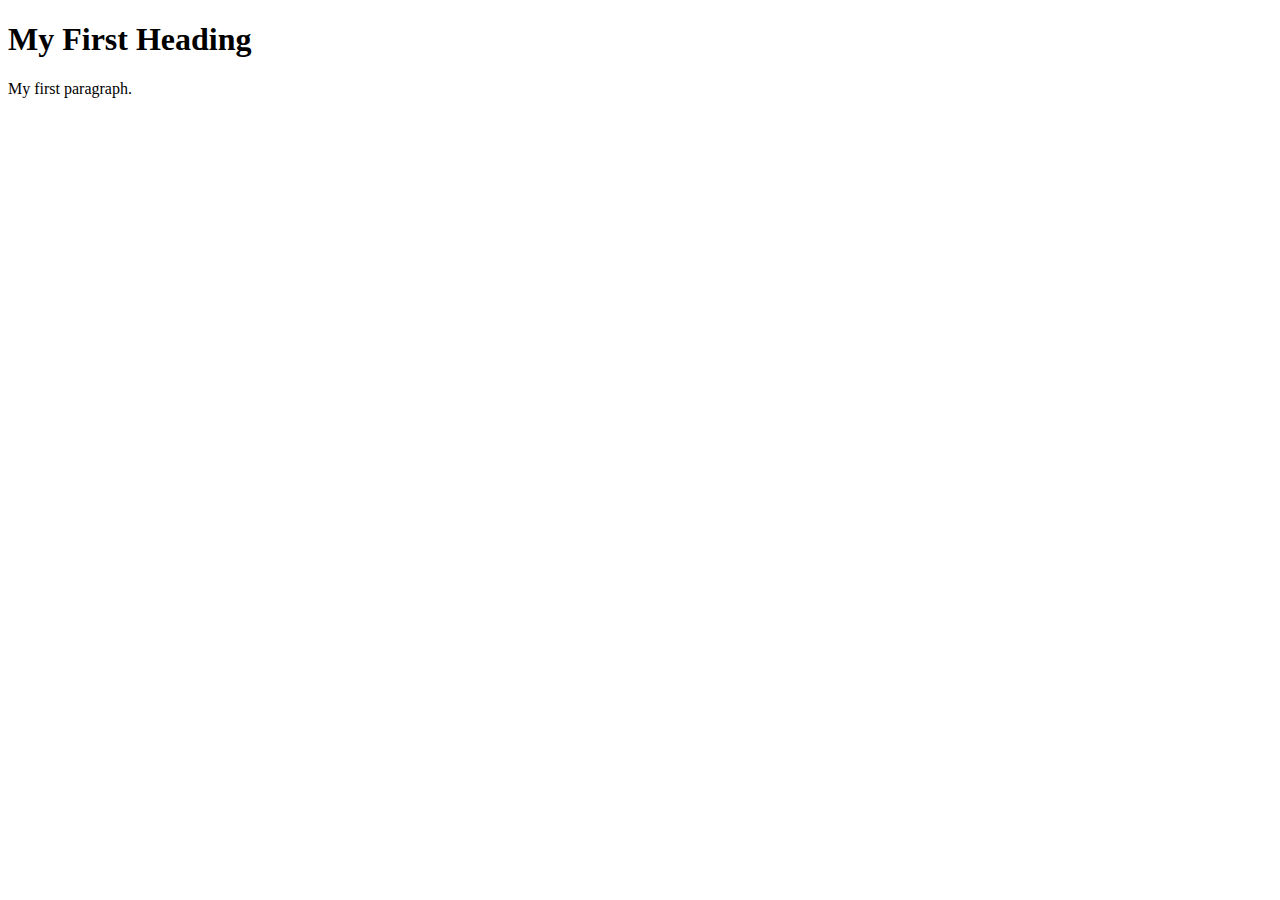
==== docs/index.html @ a18492dd "change name" ====
<!DOCTYPE html>
<html lang="en-ca">
    <head>
        <meta charset="utf-8">
        <title>Report: Data Science Capstone</title>
    </head>
    <body>
        <h1>My First Heading</h1>
        <p>My first paragraph.</p>
</body>
</html>
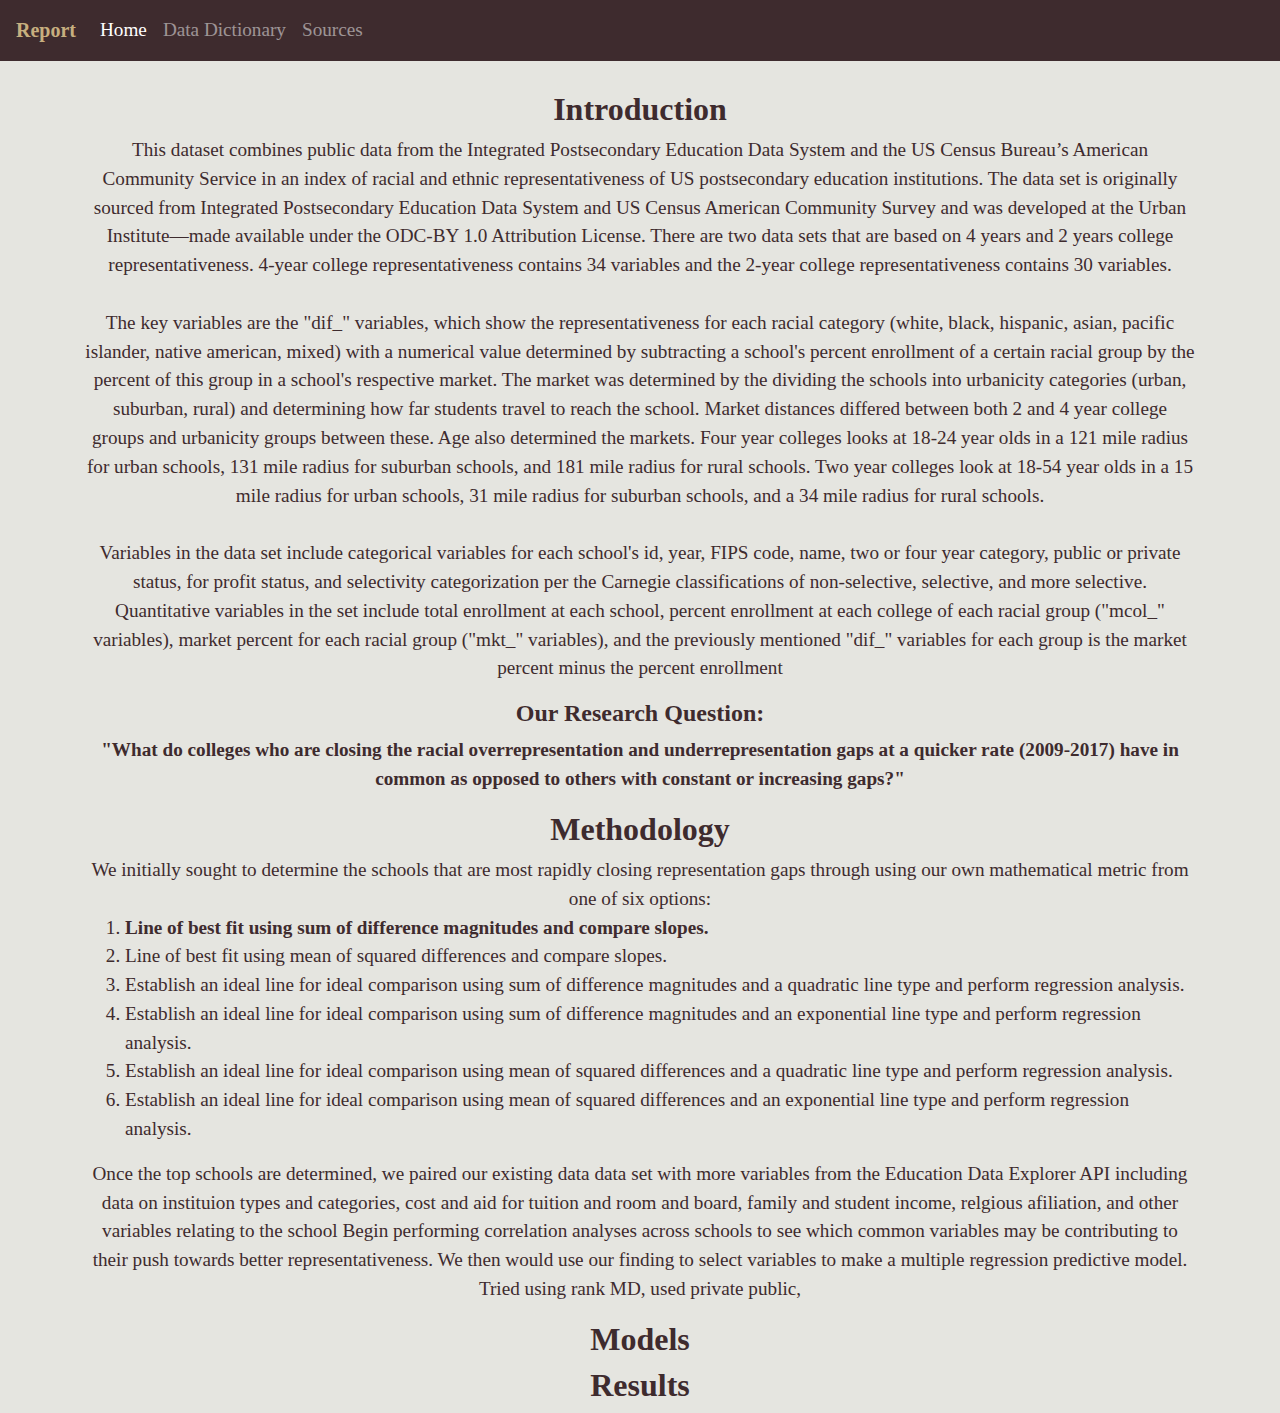
==== commit 756e7b31: "Aesthetics added and more content" ====
--- a/docs/index.html
+++ b/docs/index.html
@@ -3,9 +3,105 @@
     <head>
         <meta charset="utf-8">
         <title>Report: Data Science Capstone</title>
+        <link rel="stylesheet" href="https://stackpath.bootstrapcdn.com/bootstrap/4.3.1/css/bootstrap.min.css" integrity="sha384-ggOyR0iXCbMQv3Xipma34MD+dH/1fQ784/j6cY/iJTQUOhcWr7x9JvoRxT2MZw1T" crossorigin="anonymous">
+        <link rel="stylesheet" href="style.css">
+
+        <script src="https://code.jquery.com/jquery-3.3.1.slim.min.js" integrity="sha384-q8i/X+965DzO0rT7abK41JStQIAqVgRVzpbzo5smXKp4YfRvH+8abtTE1Pi6jizo" crossorigin="anonymous"></script>
+        <script src="https://cdnjs.cloudflare.com/ajax/libs/popper.js/1.14.7/umd/popper.min.js" integrity="sha384-UO2eT0CpHqdSJQ6hJty5KVphtPhzWj9WO1clHTMGa3JDZwrnQq4sF86dIHNDz0W1" crossorigin="anonymous"></script>
+        <script src="https://stackpath.bootstrapcdn.com/bootstrap/4.3.1/js/bootstrap.min.js" integrity="sha384-JjSmVgyd0p3pXB1rRibZUAYoIIy6OrQ6VrjIEaFf/nJGzIxFDsf4x0xIM+B07jRM" crossorigin="anonymous"></script>
+    
     </head>
     <body>
-        <h1>My First Heading</h1>
-        <p>My first paragraph.</p>
+        <nav class="navbar navbar-expand-lg navbar-dark navbar-custom">
+            <a class="navbar-brand" href="index.html">Report</a>
+            <button class="navbar-toggler" type="button" data-toggle="collapse" data-target="#navbarNav" aria-controls="navbarNav" aria-expanded="false" aria-label="Toggle navigation">
+                <span class="navbar-toggler-icon"></span>
+            </button>
+            <div class="collapse navbar-collapse" id="navbarNav">
+                <ul class="navbar-nav">
+                    <li class="nav-item active">
+                        <a class="nav-link" href="index.html">Home<span class="sr-only">(current)</span></a>
+                    </li>
+                    <li class="nav-item">
+                        <a class="nav-link" href="about.html">Data Dictionary</a>
+                    </li>
+                    <li class= "nav-item">
+                        <a class="nav-link" href="menu.html">Sources</a>
+                    </li>
+                </ul>
+            </div>
+        </nav>
+        <div class="container">
+        <br>
+        <h2>Introduction</h2>
+        <p>This dataset combines public data from the Integrated 
+            Postsecondary Education Data System and the 
+            US Census Bureau’s American Community Service 
+            in an index of racial and ethnic representativeness 
+            of US postsecondary education institutions. The data set 
+            is originally sourced from Integrated Postsecondary
+             Education Data System and US Census American Community 
+             Survey and was developed at the Urban Institute—made 
+             available under the ODC-BY 1.0 Attribution License. 
+             There are two data sets that are based on 4 years and 
+             2 years college representativeness. 4-year college 
+             representativeness contains 34 variables and the 2-year 
+             college representativeness contains 30 variables.
+            <br>
+            <br>
+            The key variables are the "dif_" variables, which show the 
+            representativeness for each racial category (white, black, 
+            hispanic, asian, pacific islander, native american, mixed) 
+            with a numerical value determined by subtracting a school's
+             percent enrollment of a certain racial group by the percent 
+             of this group in a school's respective market. The market 
+             was determined by the dividing the schools into urbanicity 
+             categories (urban, suburban, rural) and determining how far 
+             students travel to reach the school. Market distances 
+             differed between both 2 and 4 year college groups and 
+             urbanicity groups between these. Age also determined the 
+             markets. Four year colleges looks at 18-24 year olds in a 
+             121 mile radius for urban schools, 131 mile radius for 
+             suburban schools, and 181 mile radius for rural schools. 
+             Two year colleges look at 18-54 year olds in a 15 mile 
+             radius for urban schools, 31 mile radius for suburban 
+             schools, and a 34 mile radius for rural schools.
+            <br>
+            <br>
+            Variables in the data set include categorical variables for 
+            each school's id, year, FIPS code, name, two or four year 
+            category, public or private status, for profit status, and 
+            selectivity categorization per the Carnegie classifications 
+            of non-selective, selective, and more selective. Quantitative
+             variables in the set include total enrollment at each 
+             school, percent enrollment at each college of each racial 
+             group ("mcol_" variables), market percent for each racial 
+             group ("mkt_" variables), and the previously mentioned 
+             "dif_" variables for each group is the market percent minus the
+            percent enrollment</p>
+
+        <h4>Our Research Question:</h4>
+        <p><b>"What do colleges who are closing the racial overrepresentation and underrepresentation gaps at a quicker rate 
+            (2009-2017) have in common as opposed to others with constant or increasing gaps?"</b></p>
+        <h2>Methodology</h2>
+        We initially sought to determine the schools that are most rapidly closing representation gaps through using our own mathematical metric from one of six options:
+        <ol>
+            <li><b>Line of best fit using sum of difference magnitudes and compare slopes.</b></li>
+            <li>Line of best fit using mean of squared differences and compare slopes.</li>
+            <li>Establish an ideal line for ideal comparison using sum of difference magnitudes and a quadratic line type and perform regression analysis.</li>
+            <li>Establish an ideal line for ideal comparison using sum of difference magnitudes and an exponential line type and perform regression analysis.</li>
+            <li>Establish an ideal line for ideal comparison using mean of squared differences and a quadratic line type and perform regression analysis.</li>
+            <li>Establish an ideal line for ideal comparison using mean of squared differences and an exponential line type and perform regression analysis.</li>
+        </ol>
+        Once the top schools are determined, we paired our existing data data set with more variables from the Education Data Explorer 
+        API including data on instituion types and categories, cost and aid for tuition and room and board, 
+        family and student income, relgious afiliation, and other variables relating to the school
+        Begin performing correlation analyses across schools to see which common variables may be contributing to 
+        their push towards better representativeness. We then would use our finding to select variables to make a multiple regression 
+        predictive model.
+        <p>Tried using rank MD, used private public, </p>
+        <h2>Models</h2>
+        <h2>Results</h2>
+        </div>
 </body>
 </html>
--- a/docs/style.css
+++ b/docs/style.css
@@ -0,0 +1,36 @@
+body{
+  background-color: #E5E5E0;
+  font-family: "Trade Gothic LT Pro Roman";
+  font-size: larger;
+  text-align: center;
+  color: #3E2B2E
+}
+.navbar-custom {
+  background-color: #3E2B2E;
+}
+.navbar-custom .navbar-brand,
+.navbar-custom .navbar-text {
+  color: #C7AF7F;
+  font-family: "Trade Gothic LT Pro Bold No. 2";
+  font-weight: bold;
+}
+ol{
+  text-align: left;
+}
+.data-images{
+  width:  300px;
+  height: 200px;
+  object-fit: cover;
+}
+h1{
+  font-family: "SangBleu Empire Bold";
+  font-weight: bold;
+}
+h2{
+  font-family: "SangBleu Empire Bold";
+  font-weight: bold;
+}
+h4{
+  font-family: "SangBleu Empire Bold";
+  font-weight: bold;
+}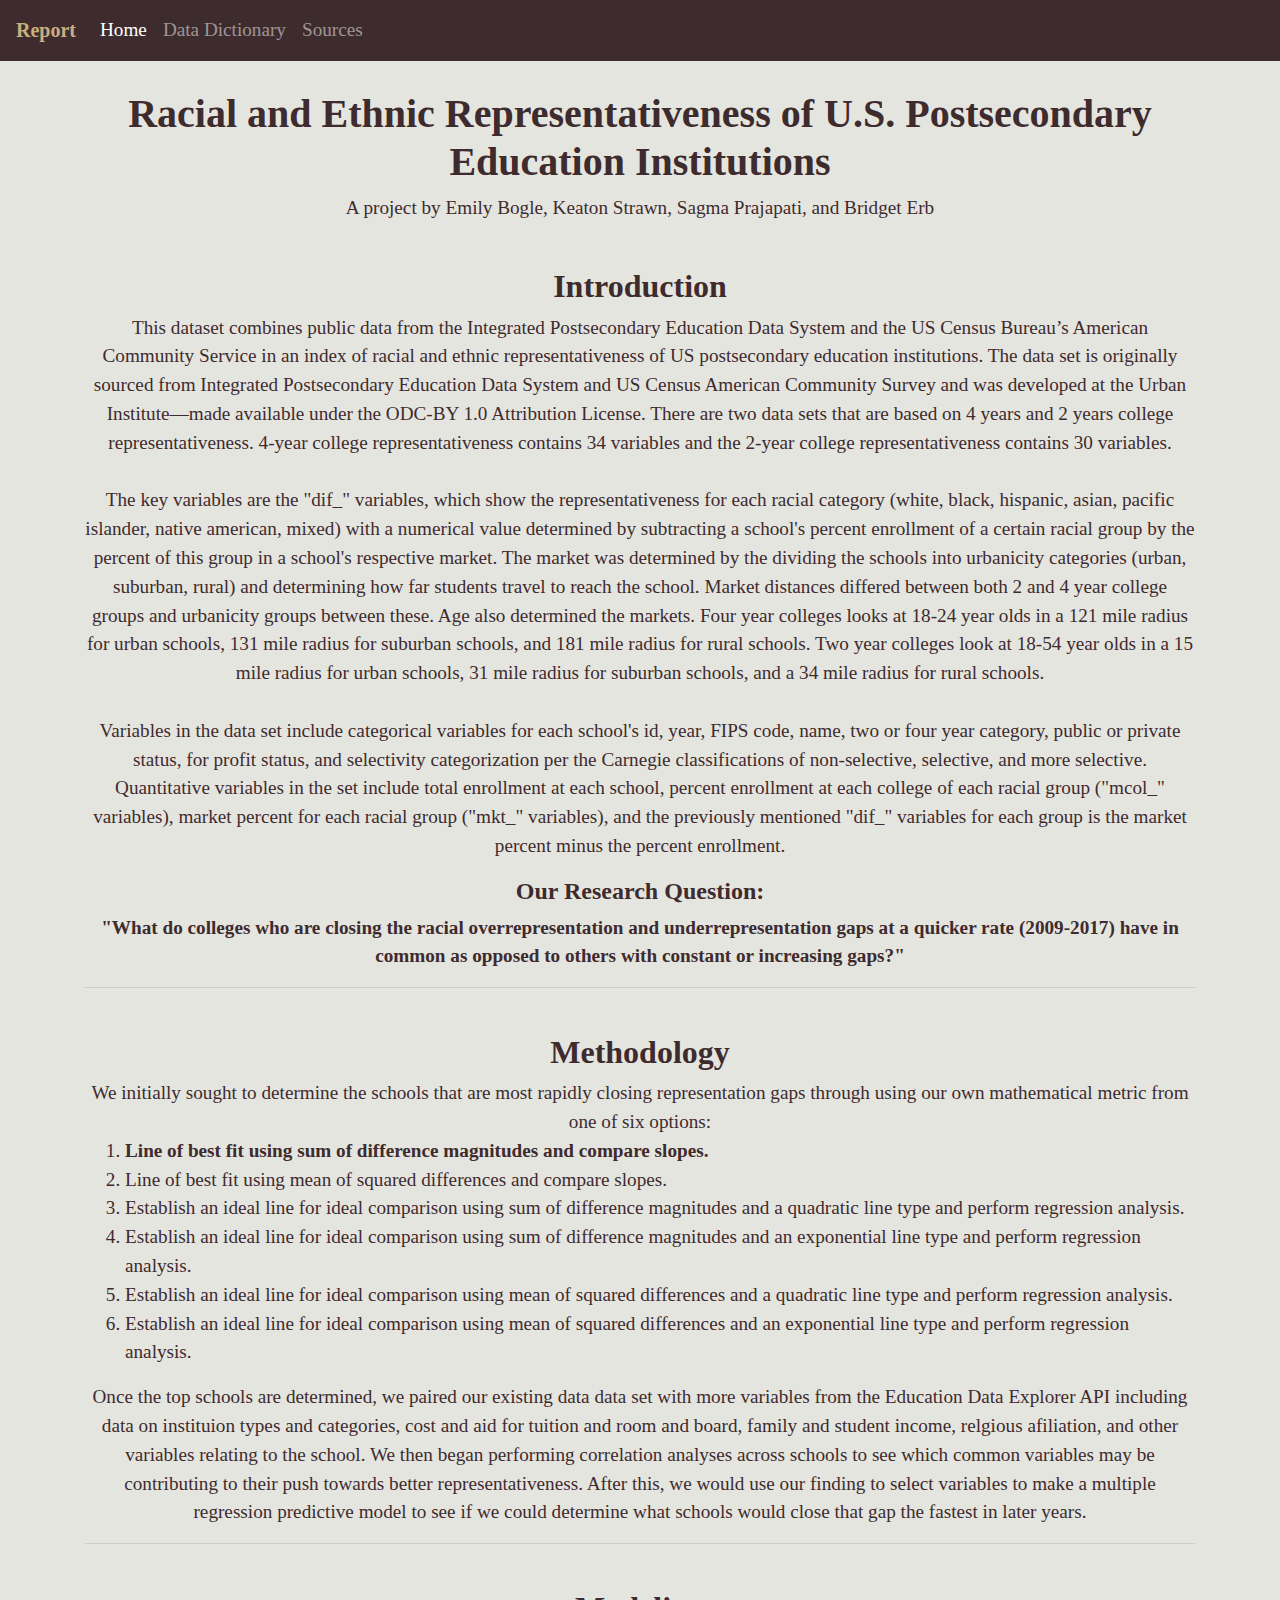
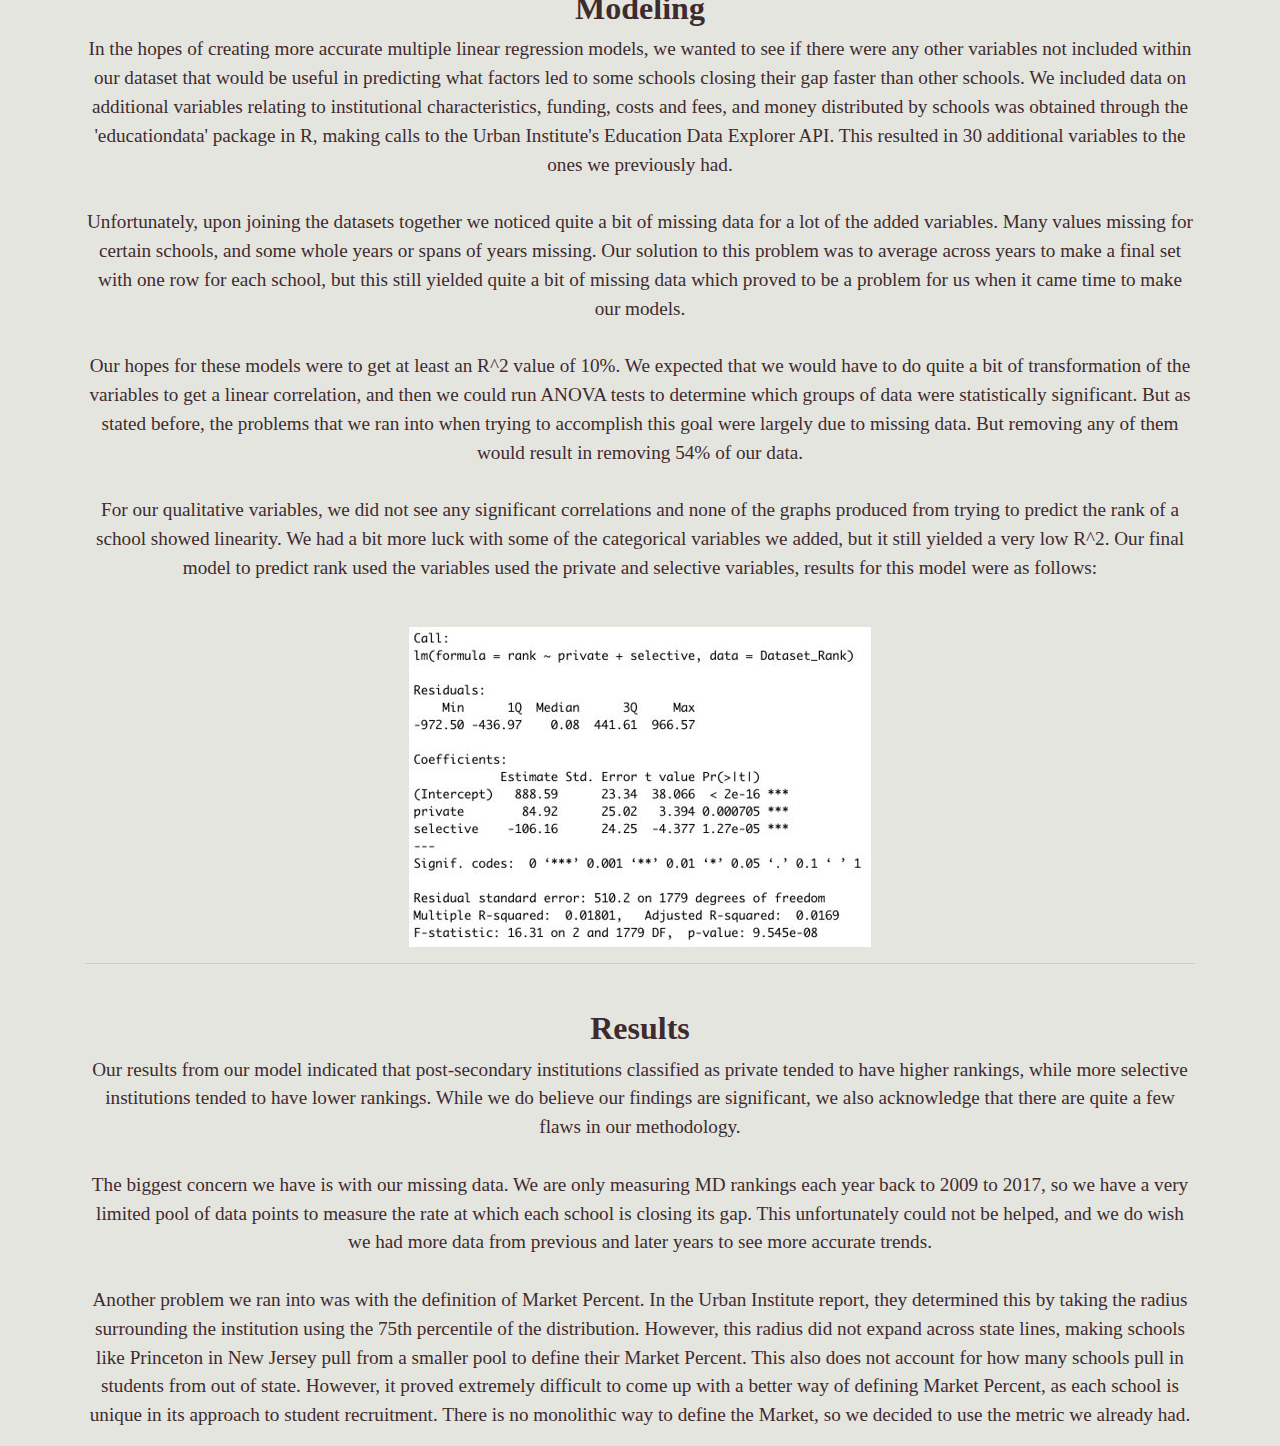
==== commit 96425e0c: "Home Page Essentially Done" ====
--- a/docs/index.html
+++ b/docs/index.html
@@ -32,6 +32,9 @@
             </div>
         </nav>
         <div class="container">
+        <br>
+        <h1>Racial and Ethnic Representativeness of U.S. Postsecondary Education Institutions</h1>
+        <p>A project by Emily Bogle, Keaton Strawn, Sagma Prajapati, and Bridget Erb</p>
         <br>
         <h2>Introduction</h2>
         <p>This dataset combines public data from the Integrated 
@@ -78,11 +81,13 @@
              group ("mcol_" variables), market percent for each racial 
              group ("mkt_" variables), and the previously mentioned 
              "dif_" variables for each group is the market percent minus the
-            percent enrollment</p>
+            percent enrollment.</p>
 
         <h4>Our Research Question:</h4>
         <p><b>"What do colleges who are closing the racial overrepresentation and underrepresentation gaps at a quicker rate 
             (2009-2017) have in common as opposed to others with constant or increasing gaps?"</b></p>
+        <hr>
+        <br>
         <h2>Methodology</h2>
         We initially sought to determine the schools that are most rapidly closing representation gaps through using our own mathematical metric from one of six options:
         <ol>
@@ -95,13 +100,67 @@
         </ol>
         Once the top schools are determined, we paired our existing data data set with more variables from the Education Data Explorer 
         API including data on instituion types and categories, cost and aid for tuition and room and board, 
-        family and student income, relgious afiliation, and other variables relating to the school
-        Begin performing correlation analyses across schools to see which common variables may be contributing to 
-        their push towards better representativeness. We then would use our finding to select variables to make a multiple regression 
-        predictive model.
-        <p>Tried using rank MD, used private public, </p>
-        <h2>Models</h2>
+        family and student income, relgious afiliation, and other variables relating to the school. We then
+        began performing correlation analyses across schools to see which common variables may be contributing to 
+        their push towards better representativeness. After this, we would use our finding to select variables to make a multiple regression 
+        predictive model to see if we could determine what schools would close that gap the fastest in later years.
+        <hr>
+        <br>
+        <h2>Modeling</h2>
+        <p>In the hopes of creating more accurate multiple linear regression models, 
+        we wanted to see if there were any other variables not included within our dataset that would 
+        be useful in predicting what factors led to some schools closing their gap faster than other schools. 
+        We included data on additional variables relating to institutional characteristics, funding, costs and 
+        fees, and money distributed by schools was obtained through the 'educationdata' package in R, making 
+        calls to the Urban Institute's Education Data Explorer API. This resulted in 30 additional variables 
+        to the ones we previously had. 
+        <br>
+        <br>
+        Unfortunately, upon joining the datasets together we noticed quite a bit of missing data for a 
+        lot of the added variables. Many values missing for certain schools, and some whole years or spans of 
+        years missing. Our solution to this problem was to average across years to make a final set with one 
+        row for each school, but this still yielded quite a bit of missing data which proved to be a problem 
+        for us when it came time to make our models. 
+        <br>
+        <br>
+        Our hopes for these models were to get at least an R^2 value of 10%. We expected that we would have 
+        to do quite a bit of transformation of the variables to get a linear correlation, and then we could 
+        run ANOVA tests to determine which groups of data were statistically significant. But as stated before, 
+        the problems that we ran into when trying to accomplish this goal were largely due to missing data. But 
+        removing any of them would result in removing 54% of our data. 
+        <br>
+        <br>
+        For our qualitative variables, we did not see any significant correlations and none of the graphs 
+        produced from trying to predict the rank of a school showed linearity. We had a bit more luck with 
+        some of the categorical variables we added, but it still yielded a very low R^2. Our final model to 
+        predict rank used the variables used the private and selective variables, results for this model were 
+        as follows:
+        </p>
+        <br>
+        <img src="./images/results.jpg" class="img-fluid" alt="results of multilinear regression model">
+        <hr>
+        <br>
         <h2>Results</h2>
+        <p>
+        Our results from our model indicated that post-secondary institutions classified as private tended to 
+        have higher rankings, while more selective institutions tended to have lower rankings. While we do believe 
+        our findings are significant, we also acknowledge that there are quite a few flaws in our methodology.
+        <br>
+        <br>
+        The biggest concern we have is with our missing data. We are only measuring MD rankings each year back to 
+        2009 to 2017, so we have a very limited pool of data points to measure the rate at which each school is closing 
+        its gap. This unfortunately could not be helped, and we do wish we had more data from previous and later years to 
+        see more accurate trends.
+        <br>
+        <br>
+        Another problem we ran into was with the definition of Market Percent. In the Urban Institute report, they determined 
+        this by taking the radius surrounding the institution using the 75th percentile of the distribution. However, this 
+        radius did not expand across state lines, making schools like Princeton in New Jersey pull from a smaller pool to define 
+        their Market Percent. This also does not account for how many schools pull in students from out of state. However, it 
+        proved extremely difficult to come up with a better way of defining Market Percent, as each school is unique in its approach
+         to student recruitment. There is no monolithic way to define the Market, so we decided to use the metric we already had.
+
+        </p>
         </div>
 </body>
 </html>
